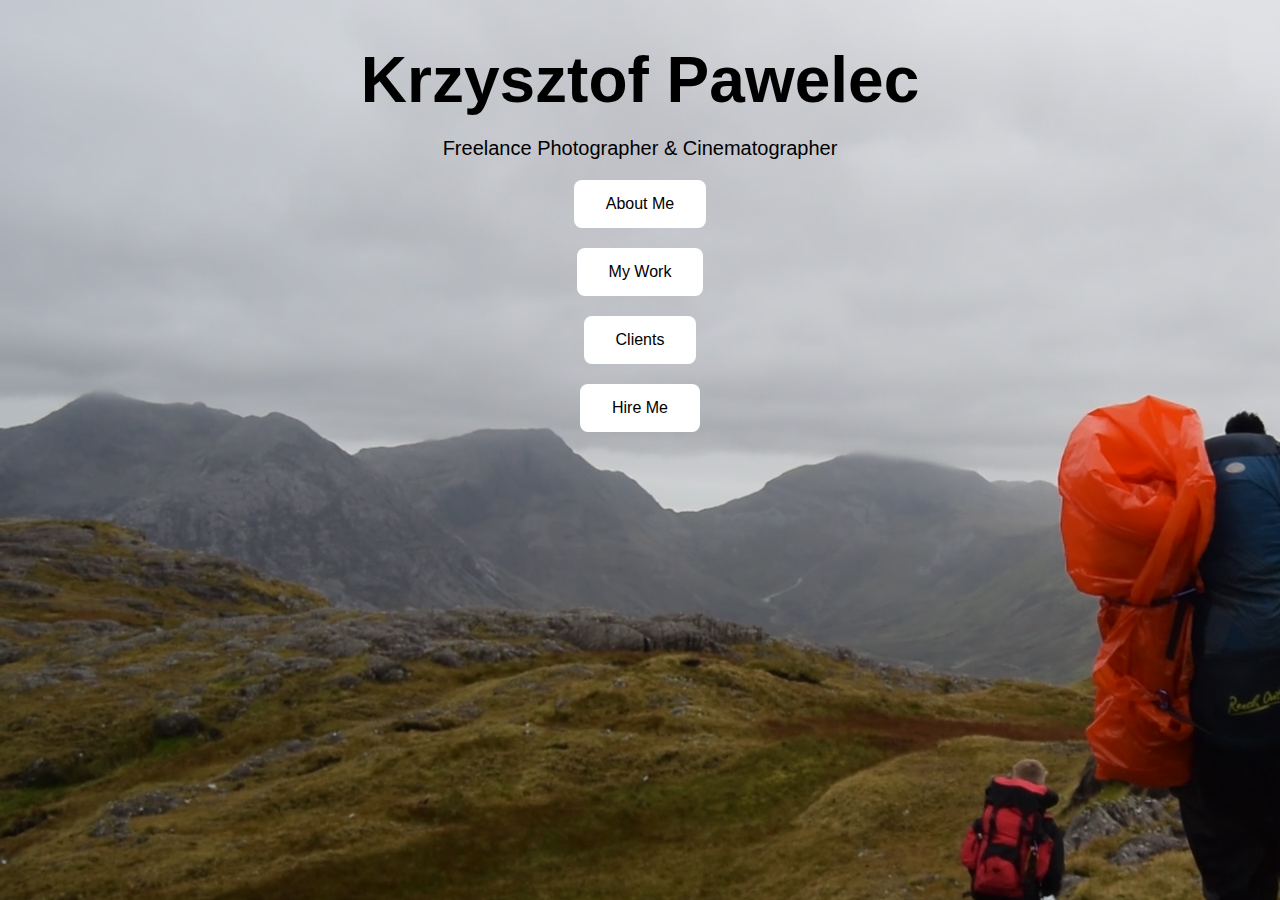
==== index.html @ a91d41b1 "Rename home.html to index.html" ====
<!DOCTYPE html>

<html>
<body background="MPC.png">
<head>	
	<link rel="stylesheet" href="page.css">
	<title>Home</title>
</head>
<body>

<h1>Krzysztof Pawelec</h1>
<p>Freelance Photographer & Cinematographer</p>
<div style="text-align:center;"><a href="aboutme.html" align="center" class="button">About Me</a></div>
<div style="text-align:center;"><a href="portfolio.html" align="center" class="button">My Work</a></div>
<div style="text-align:center;"><a href="portfoilo.html" align="center" class="button">Clients</a></div>
<div style="text-align:center;"><a href="portfoilo.html" align="center" class="button">Hire Me</a></div>


</body>
</html>
---- page.css ----
body {
    background-repeat: no-repeat;
}

h1 {
    text-align: center;
	font-size: 4em;
	font-family: Avant Garde,Avantgarde,Century Gothic,CenturyGothic,AppleGothic,sans-serif; 
	margin-bottom: 0px;
}

p {
    font-family: Avant Garde,Avantgarde,Century Gothic,CenturyGothic,AppleGothic,sans-serif; 
    font-size: 20px;
	text-align: center;
	margin-bottom: 20px;
}

.button {
    background-color: #ffffff; 
    border: none;
	border-radius: 8px;
    color: black;
    padding: 15px 32px;
	margin-bottom: 20px;
    text-align: center;
    text-decoration: none;
	font-family: Avant Garde,Avantgarde,Century Gothic,CenturyGothic,AppleGothic,sans-serif; 
    display: inline-block;
    font-size: 16px;
	-webkit-transition-duration: 0.4s; /* Safari */
    transition-duration: 0.4s;
    cursor: pointer;
}

.button:hover {
    background-color: #010000;
    color: white;
}
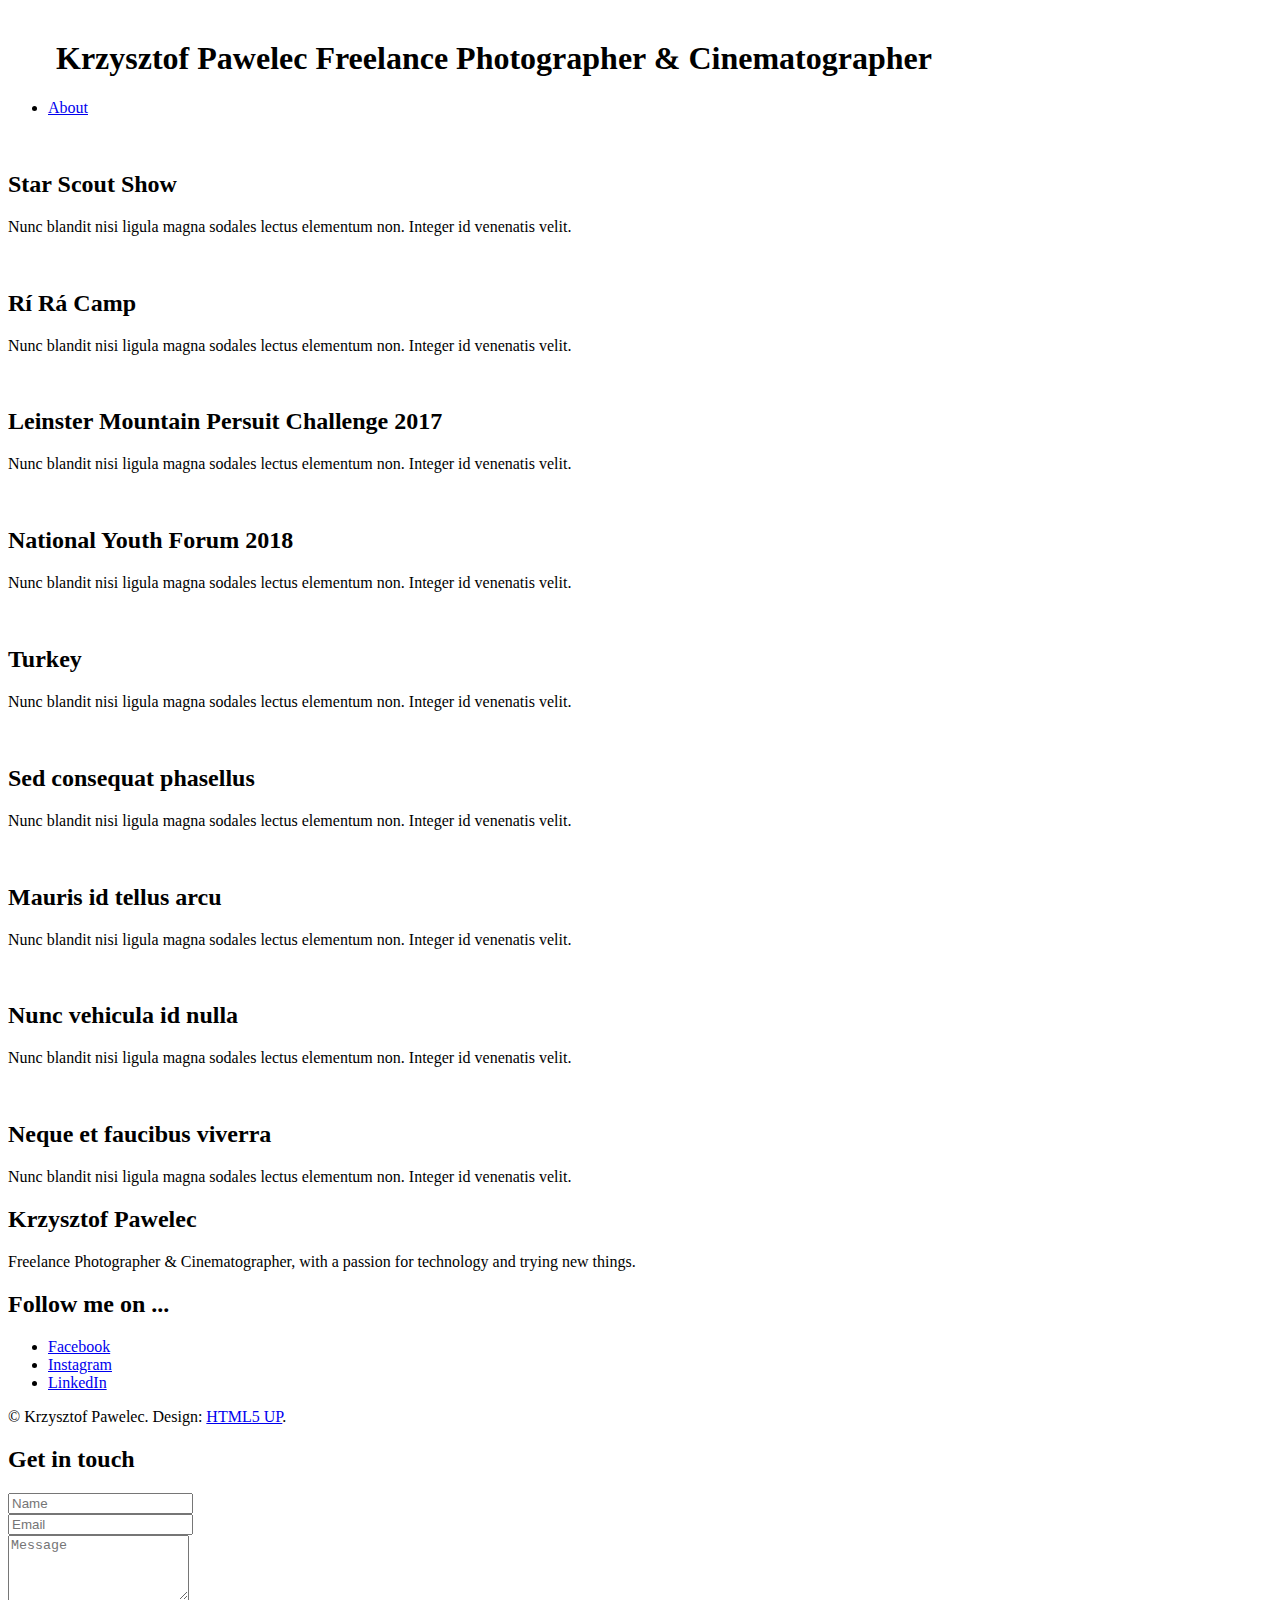
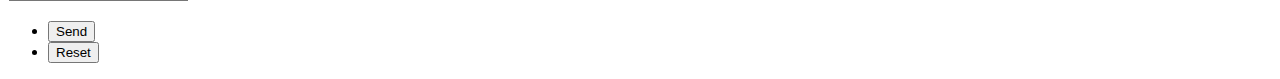
==== commit b53df135: "Update index.html" ====
--- a/index.html
+++ b/index.html
@@ -1,20 +1,135 @@
-<!DOCTYPE html>
+<!DOCTYPE HTML>
+<!--
+	Multiverse by HTML5 UP
+	html5up.net | @ajlkn
+	Free for personal and commercial use under the CCA 3.0 license (html5up.net/license)
+-->
+<html>
+	<head>
+		<title>Krzysztof Pawelec - KPMedia</title>
+		<meta charset="utf-8" />
+		<meta name="viewport" content="width=device-width, initial-scale=1, user-scalable=no" />
+		<link rel="stylesheet" href="assets/css/main.css" />
+		<noscript><link rel="stylesheet" href="assets/css/noscript.css" /></noscript>
+	</head>
+	<body class="is-preload">
 
-<html>
-<body background="MPC.png">
-<head>	
-	<link rel="stylesheet" href="page.css">
-	<title>Home</title>
-</head>
-<body>
+		<!-- Wrapper -->
+			<div id="wrapper">
 
-<h1>Krzysztof Pawelec</h1>
-<p>Freelance Photographer & Cinematographer</p>
-<div style="text-align:center;"><a href="aboutme.html" align="center" class="button">About Me</a></div>
-<div style="text-align:center;"><a href="portfolio.html" align="center" class="button">My Work</a></div>
-<div style="text-align:center;"><a href="portfoilo.html" align="center" class="button">Clients</a></div>
-<div style="text-align:center;"><a href="portfoilo.html" align="center" class="button">Hire Me</a></div>
+				<!-- Header -->
+					<header id="header">
+						<h1><img src="images/logo/kpwhite.png" style="width:48px;height:48px; /><a href="index.html"><strong>Krzysztof Pawelec</strong> Freelance Photographer & Cinematographer</a></h1>
+						<nav>
+							<ul>
+								<li><a href="#footer" class="icon fa-info-circle">About</a></li>
+							</ul>
+						</nav>
+					</header>
 
+				<!-- Main -->
+					<div id="main">
+						<article class="thumb">
+							<a href="images/fulls/01.jpg" class="image"><img src="images/thumbs/01.jpg" alt="" /></a>
+							<h2>Star Scout Show</h2>
+							<p>Nunc blandit nisi ligula magna sodales lectus elementum non. Integer id venenatis velit.</p>
+						</article>
+						<article class="thumb">
+							<a href="images/fulls/02.jpg" class="image"><img src="images/thumbs/02.jpg" alt="" /></a>
+							<h2>Rí Rá Camp</h2>
+							<p>Nunc blandit nisi ligula magna sodales lectus elementum non. Integer id venenatis velit.</p>
+						</article>
+						<article class="thumb">
+							<a href="images/fulls/03.png" class="image"><img src="images/thumbs/03.png" alt="" /></a>
+							<h2>Leinster Mountain Persuit Challenge 2017</h2>
+							<p>Nunc blandit nisi ligula magna sodales lectus elementum non. Integer id venenatis velit.</p>
+						</article>
+						<article class="thumb">
+							<a href="images/fulls/nyf1.mp4" class="image"><img src="images/thumbs/nyf.png" alt="" /></a>
+							<h2>National Youth Forum 2018</h2>
+							<p>Nunc blandit nisi ligula magna sodales lectus elementum non. Integer id venenatis velit.</p>
+						</article>
+						<article class="thumb">
+							<a href="images/fulls/05.jpg" class="image"><img src="images/thumbs/05.jpg" alt="" /></a>
+							<h2>Turkey</h2>
+							<p>Nunc blandit nisi ligula magna sodales lectus elementum non. Integer id venenatis velit.</p>
+						</article>
+						<article class="thumb">
+							<a href="images/fulls/06.jpg" class="image"><img src="images/thumbs/06.jpg" alt="" /></a>
+							<h2>Sed consequat phasellus</h2>
+							<p>Nunc blandit nisi ligula magna sodales lectus elementum non. Integer id venenatis velit.</p>
+						</article>
+						<article class="thumb">
+							<a href="images/fulls/07.jpg" class="image"><img src="images/thumbs/07.jpg" alt="" /></a>
+							<h2>Mauris id tellus arcu</h2>
+							<p>Nunc blandit nisi ligula magna sodales lectus elementum non. Integer id venenatis velit.</p>
+						</article>
+						<article class="thumb">
+							<a href="images/fulls/08.jpg" class="image"><img src="images/thumbs/08.jpg" alt="" /></a>
+							<h2>Nunc vehicula id nulla</h2>
+							<p>Nunc blandit nisi ligula magna sodales lectus elementum non. Integer id venenatis velit.</p>
+						</article>
+						<article class="thumb">
+							<a href="images/fulls/09.jpg" class="image"><img src="images/thumbs/09.jpg" alt="" /></a>
+							<h2>Neque et faucibus viverra</h2>
+							<p>Nunc blandit nisi ligula magna sodales lectus elementum non. Integer id venenatis velit.</p>
+						</article>
+					</div>
 
-</body>
+				<!-- Footer -->
+					<footer id="footer" class="panel">
+						<div class="inner split">
+							<div>
+								<section>
+									<h2>Krzysztof Pawelec</h2>
+									<p>Freelance Photographer & Cinematographer, with a passion for technology and trying new things.</p>
+								</section>
+								<section>
+									<h2>Follow me on ...</h2>
+									<ul class="icons">
+										<li><a href="https://www.facebook.com/mediakp/" class="icon fa-facebook"><span class="label">Facebook</span></a></li>
+										<li><a href="https://www.instagram.com/chris_pawelec/" class="icon fa-instagram"><span class="label">Instagram</span></a></li>
+										<li><a href="https://www.linkedin.com/in/krzysztof-p/" class="icon fa-linkedin"><span class="label">LinkedIn</span></a></li>
+									</ul>
+								</section>
+								<p class="copyright">
+									&copy; Krzysztof Pawelec. Design: <a href="http://html5up.net">HTML5 UP</a>.
+								</p>
+							</div>
+							<div>
+								<section>
+									<h2>Get in touch</h2>
+									<form method="post" action="#">
+										<div class="fields">
+											<div class="field half">
+												<input type="text" name="name" id="name" placeholder="Name" />
+											</div>
+											<div class="field half">
+												<input type="text" name="email" id="email" placeholder="Email" />
+											</div>
+											<div class="field">
+												<textarea name="message" id="message" rows="4" placeholder="Message"></textarea>
+											</div>
+										</div>
+										<ul class="actions">
+											<li><input type="submit" value="Send" class="primary" /></li>
+											<li><input type="reset" value="Reset" /></li>
+										</ul>
+									</form>
+								</section>
+							</div>
+						</div>
+					</footer>
+
+			</div>
+
+		<!-- Scripts -->
+			<script src="assets/js/jquery.min.js"></script>
+			<script src="assets/js/jquery.poptrox.min.js"></script>
+			<script src="assets/js/browser.min.js"></script>
+			<script src="assets/js/breakpoints.min.js"></script>
+			<script src="assets/js/util.js"></script>
+			<script src="assets/js/main.js"></script>
+
+	</body>
 </html>
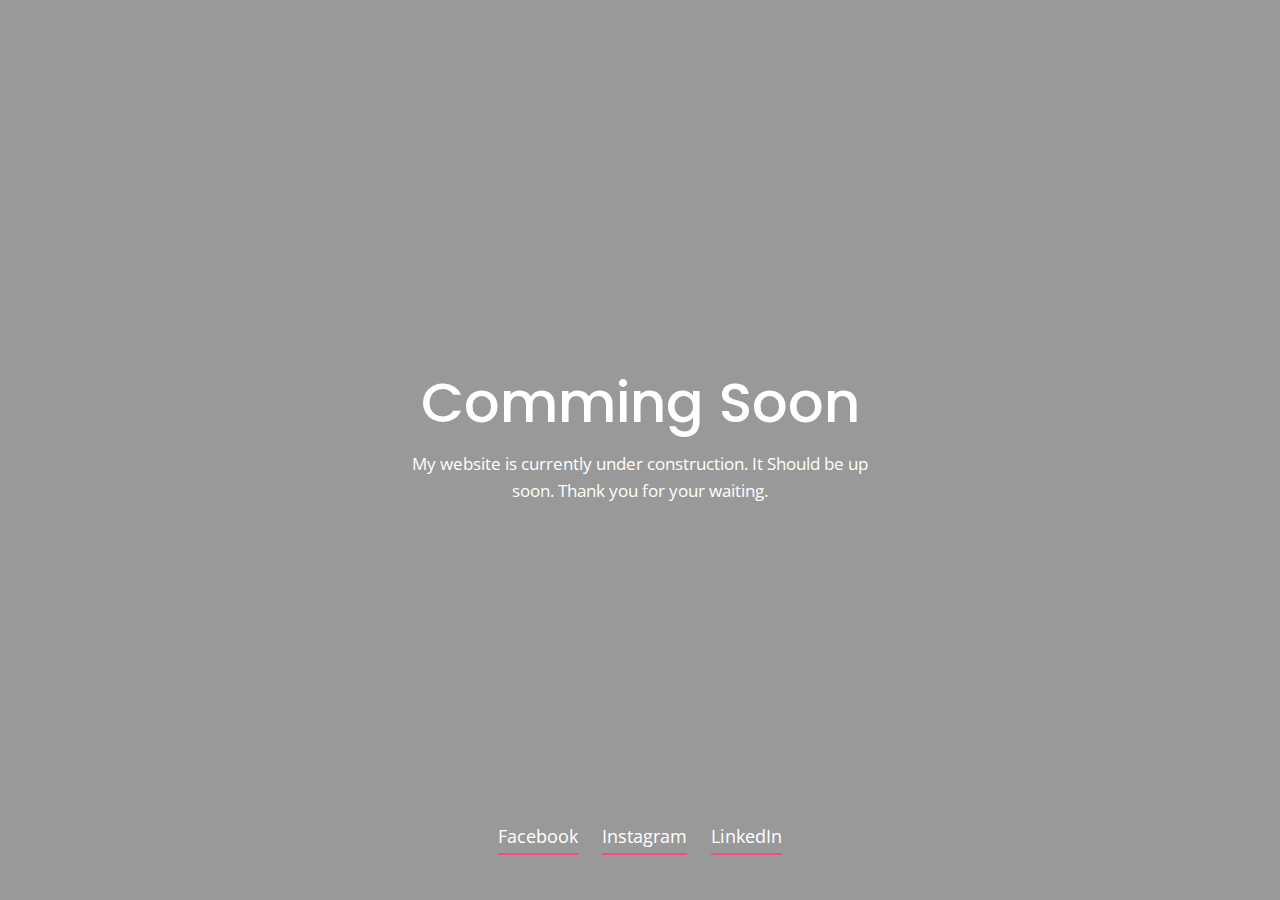
==== commit 33fd3774: "Add files via upload" ====
--- a/index.html
+++ b/index.html
@@ -1,135 +1,47 @@
 <!DOCTYPE HTML>
-<!--
-	Multiverse by HTML5 UP
-	html5up.net | @ajlkn
-	Free for personal and commercial use under the CCA 3.0 license (html5up.net/license)
--->
-<html>
-	<head>
-		<title>Krzysztof Pawelec - KPMedia</title>
-		<meta charset="utf-8" />
-		<meta name="viewport" content="width=device-width, initial-scale=1, user-scalable=no" />
-		<link rel="stylesheet" href="assets/css/main.css" />
-		<noscript><link rel="stylesheet" href="assets/css/noscript.css" /></noscript>
-	</head>
-	<body class="is-preload">
-
-		<!-- Wrapper -->
-			<div id="wrapper">
-
-				<!-- Header -->
-					<header id="header">
-						<h1><img src="images/logo/kpwhite.png" style="width:48px;height:48px; /><a href="index.html"><strong>Krzysztof Pawelec</strong> Freelance Photographer & Cinematographer</a></h1>
-						<nav>
-							<ul>
-								<li><a href="#footer" class="icon fa-info-circle">About</a></li>
-							</ul>
-						</nav>
-					</header>
-
-				<!-- Main -->
-					<div id="main">
-						<article class="thumb">
-							<a href="images/fulls/01.jpg" class="image"><img src="images/thumbs/01.jpg" alt="" /></a>
-							<h2>Star Scout Show</h2>
-							<p>Nunc blandit nisi ligula magna sodales lectus elementum non. Integer id venenatis velit.</p>
-						</article>
-						<article class="thumb">
-							<a href="images/fulls/02.jpg" class="image"><img src="images/thumbs/02.jpg" alt="" /></a>
-							<h2>Rí Rá Camp</h2>
-							<p>Nunc blandit nisi ligula magna sodales lectus elementum non. Integer id venenatis velit.</p>
-						</article>
-						<article class="thumb">
-							<a href="images/fulls/03.png" class="image"><img src="images/thumbs/03.png" alt="" /></a>
-							<h2>Leinster Mountain Persuit Challenge 2017</h2>
-							<p>Nunc blandit nisi ligula magna sodales lectus elementum non. Integer id venenatis velit.</p>
-						</article>
-						<article class="thumb">
-							<a href="images/fulls/nyf1.mp4" class="image"><img src="images/thumbs/nyf.png" alt="" /></a>
-							<h2>National Youth Forum 2018</h2>
-							<p>Nunc blandit nisi ligula magna sodales lectus elementum non. Integer id venenatis velit.</p>
-						</article>
-						<article class="thumb">
-							<a href="images/fulls/05.jpg" class="image"><img src="images/thumbs/05.jpg" alt="" /></a>
-							<h2>Turkey</h2>
-							<p>Nunc blandit nisi ligula magna sodales lectus elementum non. Integer id venenatis velit.</p>
-						</article>
-						<article class="thumb">
-							<a href="images/fulls/06.jpg" class="image"><img src="images/thumbs/06.jpg" alt="" /></a>
-							<h2>Sed consequat phasellus</h2>
-							<p>Nunc blandit nisi ligula magna sodales lectus elementum non. Integer id venenatis velit.</p>
-						</article>
-						<article class="thumb">
-							<a href="images/fulls/07.jpg" class="image"><img src="images/thumbs/07.jpg" alt="" /></a>
-							<h2>Mauris id tellus arcu</h2>
-							<p>Nunc blandit nisi ligula magna sodales lectus elementum non. Integer id venenatis velit.</p>
-						</article>
-						<article class="thumb">
-							<a href="images/fulls/08.jpg" class="image"><img src="images/thumbs/08.jpg" alt="" /></a>
-							<h2>Nunc vehicula id nulla</h2>
-							<p>Nunc blandit nisi ligula magna sodales lectus elementum non. Integer id venenatis velit.</p>
-						</article>
-						<article class="thumb">
-							<a href="images/fulls/09.jpg" class="image"><img src="images/thumbs/09.jpg" alt="" /></a>
-							<h2>Neque et faucibus viverra</h2>
-							<p>Nunc blandit nisi ligula magna sodales lectus elementum non. Integer id venenatis velit.</p>
-						</article>
-					</div>
-
-				<!-- Footer -->
-					<footer id="footer" class="panel">
-						<div class="inner split">
-							<div>
-								<section>
-									<h2>Krzysztof Pawelec</h2>
-									<p>Freelance Photographer & Cinematographer, with a passion for technology and trying new things.</p>
-								</section>
-								<section>
-									<h2>Follow me on ...</h2>
-									<ul class="icons">
-										<li><a href="https://www.facebook.com/mediakp/" class="icon fa-facebook"><span class="label">Facebook</span></a></li>
-										<li><a href="https://www.instagram.com/chris_pawelec/" class="icon fa-instagram"><span class="label">Instagram</span></a></li>
-										<li><a href="https://www.linkedin.com/in/krzysztof-p/" class="icon fa-linkedin"><span class="label">LinkedIn</span></a></li>
-									</ul>
-								</section>
-								<p class="copyright">
-									&copy; Krzysztof Pawelec. Design: <a href="http://html5up.net">HTML5 UP</a>.
-								</p>
-							</div>
-							<div>
-								<section>
-									<h2>Get in touch</h2>
-									<form method="post" action="#">
-										<div class="fields">
-											<div class="field half">
-												<input type="text" name="name" id="name" placeholder="Name" />
-											</div>
-											<div class="field half">
-												<input type="text" name="email" id="email" placeholder="Email" />
-											</div>
-											<div class="field">
-												<textarea name="message" id="message" rows="4" placeholder="Message"></textarea>
-											</div>
-										</div>
-										<ul class="actions">
-											<li><input type="submit" value="Send" class="primary" /></li>
-											<li><input type="reset" value="Reset" /></li>
-										</ul>
-									</form>
-								</section>
-							</div>
-						</div>
-					</footer>
-
-			</div>
-
-		<!-- Scripts -->
-			<script src="assets/js/jquery.min.js"></script>
-			<script src="assets/js/jquery.poptrox.min.js"></script>
-			<script src="assets/js/browser.min.js"></script>
-			<script src="assets/js/breakpoints.min.js"></script>
-			<script src="assets/js/util.js"></script>
-			<script src="assets/js/main.js"></script>
-
-	</body>
-</html>
+<html lang="en">
+<head>
+	<title>Krzysztof Pawelec</title>
+	<meta http-equiv="X-UA-Compatible" content="IE=edge">
+    <meta name="viewport" content="width=device-width, initial-scale=1">
+	<meta charset="UTF-8">
+	
+	
+	<!-- Font -->
+	
+	<link href="https://fonts.googleapis.com/css?family=Open+Sans:400,700%7CPoppins:400,500" rel="stylesheet">
+	
+	
+	<link href="common-css/ionicons.css" rel="stylesheet">
+	
+	
+	<link rel="stylesheet" href="common-css/jquery.classycountdown.css" />
+		
+	<link href="03-comming-soon/css/styles.css" rel="stylesheet">
+	
+	<link href="03-comming-soon/css/responsive.css" rel="stylesheet">
+	
+</head>
+<body>
+	
+	<div class="main-area center-text" style="background-image:url(images/fulls/01.jpg);">
+		
+		<div class="display-table">
+			<div class="display-table-cell">
+				
+				<h1 class="title font-white"><b>Comming Soon</b></h1>
+				<p class="desc font-white">My website is currently under construction.
+					It Should be up soon. Thank you for your waiting.</p>
+				
+				<ul class="social-btn font-white">
+					<li><a href="https://www.facebook.com/mediakp/" class="icon fa-facebook"><span class="label">Facebook</span></a></li>
+					<li><a href="https://www.instagram.com/chris_pawelec/" class="icon fa-instagram"><span class="label">Instagram</span></a></li>
+					<li><a href="https://www.linkedin.com/in/krzysztof-p/" class="icon fa-linkedin"><span class="label">LinkedIn</span></a></li>
+				</ul><!-- social-btn -->
+				
+			</div><!-- display-table -->
+		</div><!-- display-table-cell -->
+	</div><!-- main-area -->
+	
+</body>
+</html>--- a/03-comming-soon/css/styles.css
+++ b/03-comming-soon/css/styles.css
@@ -0,0 +1,134 @@
+
+/*
+====================================================
+
+* 	[Master Stylesheet]
+	
+	Theme Name :  
+	Version    :  
+	Author     :  
+	Author URI :  
+
+====================================================
+
+	TOC
+	
+	1. PRIMARY STYLES
+	2. COMMONS FOR PAGE DESIGN
+		JQUERY LIGHT BOX
+	3. MAIN SECTION
+
+====================================================
+
+/* ---------------------------------
+1. PRIMARY STYLES
+--------------------------------- */
+
+html{ font-size: 100%; height: 100%; width: 100%; overflow-x: hidden; margin: 0px;  padding: 0px; touch-action: manipulation; }
+
+
+body{ font-size: 16px; font-family: 'Open Sans', sans-serif; width: 100%; height: 100%; margin: 0; font-weight: 400;
+	-webkit-font-smoothing: antialiased; -moz-osx-font-smoothing: grayscale; word-wrap: break-word; overflow-x: hidden; 
+	color: #333; }
+
+h1, h2, h3, h4, h5, h6, p, a, ul, span, li, img, inpot, button{ margin: 0; padding: 0; }
+
+h1,h2,h3,h4,h5,h6{ line-height: 1.5; font-weight: inherit; }
+
+h1,h2,h3{ font-family: 'Poppins', sans-serif; }
+
+p{ line-height: 1.6; font-size: 1.05em; font-weight: 400; color: #555; }
+
+h1{ font-size: 3.5em; line-height: 1; }
+h2{ font-size: 3em; line-height: 1.1; }
+h3{ font-size: 2.5em; }
+h4{ font-size: 1.5em; }
+h5{ font-size: 1.2em; }
+h6{ font-size: .9em; letter-spacing: 1px; }
+
+a, button{ display: inline-block; text-decoration: none; color: inherit; transition: all .3s; line-height: 1; }
+
+a:focus, a:active, a:hover,
+button:focus, button:active, button:hover,
+a b.light-color:hover{ text-decoration: none; color: #E45F74; }
+
+b{ font-weight: 500; }
+
+img{ width: 100%; }
+
+li{ list-style: none; display: inline-block; }
+
+span{ display: inline-block; }
+
+button{ outline: 0; border: 0; background: none; cursor: pointer; }
+
+b.light-color{ color: #444; }
+
+.icon{ font-size: 1.1em; display: inline-block; line-height: inherit; }
+
+[class^="icon-"]:before, [class*=" icon-"]:before{ line-height: inherit; }
+
+*, *::before, *::after {
+    -webkit-box-sizing: inherit;
+    box-sizing: inherit;
+}
+
+*, *::before, *::after {
+    -webkit-box-sizing: inherit;
+	box-sizing: inherit;} 
+
+	
+/* ---------------------------------
+2. COMMONS FOR PAGE DESIGN
+--------------------------------- */
+
+.center-text{ text-align: center; } 
+
+.display-table{ display: table; height: 100%; width: 100%; }
+
+.display-table-cell{ display: table-cell; vertical-align: middle; }
+
+
+
+::-webkit-input-placeholder { font-size: .9em; letter-spacing: 1px; }
+
+::-moz-placeholder { font-size: .9em; letter-spacing: 1px; }
+
+:-ms-input-placeholder { font-size: .9em; letter-spacing: 1px; }
+
+:-moz-placeholder { font-size: .9em; letter-spacing: 1px; }
+
+
+.full-height{ height: 100%; }
+
+.position-static{ position: static; }
+
+.font-white{ color: #fff; }
+
+
+/* ---------------------------------
+3. MAIN SECTION
+--------------------------------- */
+
+.main-area{ position: relative; height: 100vh; z-index: 1; padding: 0 20px; background-size: cover; color: #fff; }
+
+.main-area:after{ content:''; position: absolute; top: 0; bottom: 0;left: 0; right: 0; z-index: -1;  
+	opacity: .4; background: #000; }
+
+.main-area .desc{ margin: 20px auto; max-width: 500px; }
+	
+.main-area .notify-btn{ padding: 13px 35px; border-radius: 50px; border: 2px solid #F84982;
+	color: #fff; background: #F84982; }
+
+.main-area .notify-btn:hover{ background: none; }
+
+.main-area .social-btn{ position: absolute; bottom: 40px; width: 100%; left: 50%; transform: translateX(-50%); }
+
+.main-area .social-btn > li > a{ margin: 0 10px; padding-bottom: 7px; position: relative; overflow: hidden; }
+
+.main-area .social-btn > li > a:after{ content:''; position: absolute; bottom: 0; left: 0; right: 0; 
+	transition: all .2s; height: 2px; background: #F84982; }
+
+	
+.main-area .social-btn > li > a:hover:after{ transform: translateX(100%); }
+
--- a/03-comming-soon/css/responsive.css
+++ b/03-comming-soon/css/responsive.css
@@ -0,0 +1,60 @@
+
+
+/* Screens Resolution : 992px
+-------------------------------------------------------------------------- */
+@media only screen and (max-width: 1200px) {
+
+}
+
+/* Screens Resolution : 992px
+-------------------------------------------------------------------------- */
+@media only screen and (max-width: 992px) {
+	
+	
+
+}
+
+
+/* Screens Resolution : 767px
+-------------------------------------------------------------------------- */
+@media only screen and (max-width: 767px) {
+	
+	/* ---------------------------------
+	1. PRIMARY STYLES
+	--------------------------------- */
+
+	p{ line-height: 1.4; }
+
+	h1{ font-size: 2.8em; line-height: 1; }
+	h2{ font-size: 2.2em; line-height: 1.1; }
+	h3{ font-size: 1.8em; }
+		
+	
+	
+}
+
+/* Screens Resolution : 479px
+-------------------------------------------------------------------------- */
+@media only screen and (max-width: 479px) {
+
+	/* ---------------------------------
+	1. PRIMARY STYLES
+	--------------------------------- */
+
+	body{ font-size: 12px; }
+	
+}
+
+/* Screens Resolution : 359px
+-------------------------------------------------------------------------- */
+@media only screen and (max-width: 359px) {
+	
+	
+}
+
+/* Screens Resolution : 290px
+-------------------------------------------------------------------------- */
+@media only screen and (max-width: 290px) {
+	
+	
+}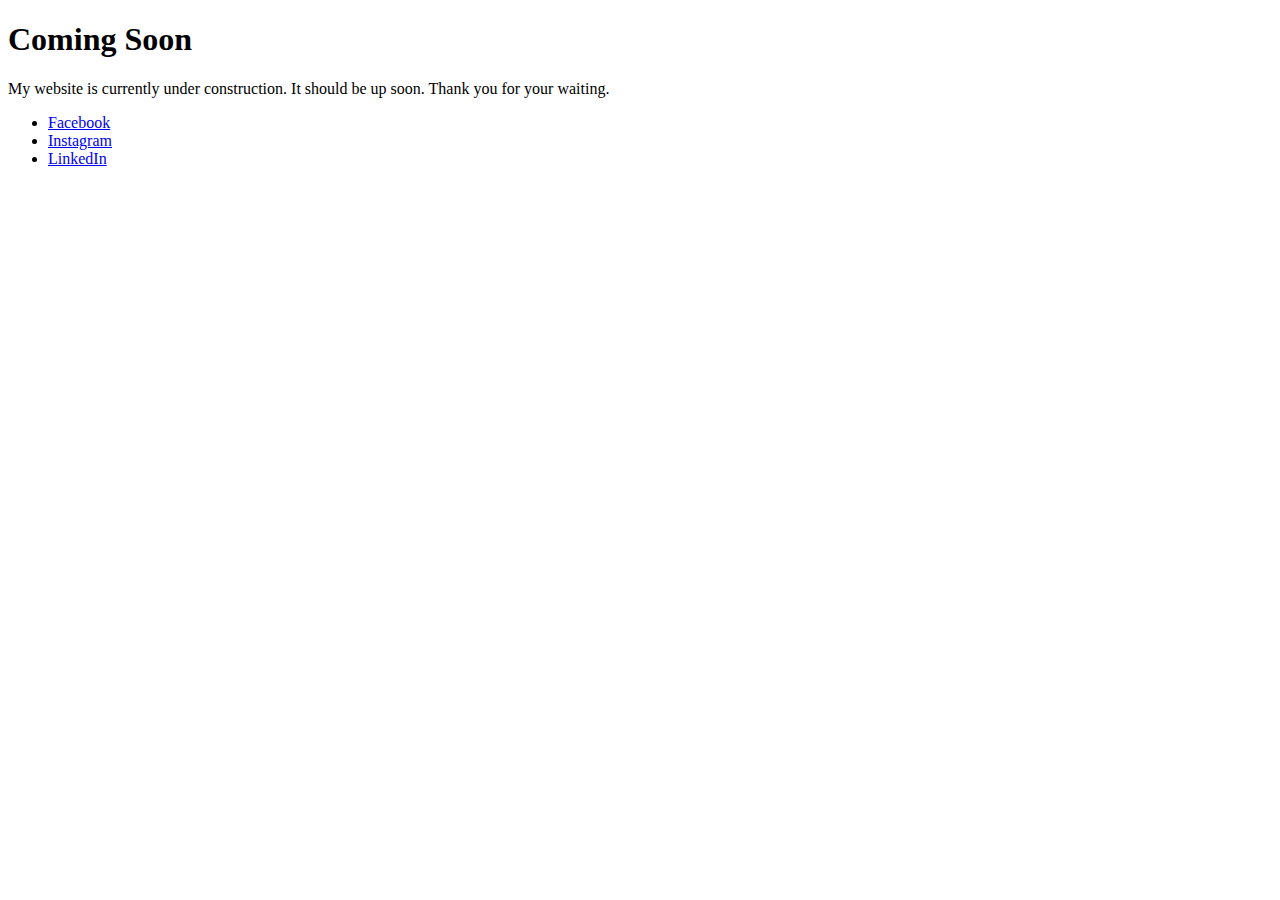
==== commit 07f6f7de: "Update index.html" ====
--- a/index.html
+++ b/index.html
@@ -12,26 +12,26 @@
 	<link href="https://fonts.googleapis.com/css?family=Open+Sans:400,700%7CPoppins:400,500" rel="stylesheet">
 	
 	
-	<link href="common-css/ionicons.css" rel="stylesheet">
+	<link href="holding/common-css/ionicons.css" rel="stylesheet">
 	
 	
-	<link rel="stylesheet" href="common-css/jquery.classycountdown.css" />
+	<link rel="stylesheet" href="holding/common-css/jquery.classycountdown.css" />
 		
-	<link href="03-comming-soon/css/styles.css" rel="stylesheet">
+	<link href="holding/03-comming-soon/css/styles.css" rel="stylesheet">
 	
-	<link href="03-comming-soon/css/responsive.css" rel="stylesheet">
+	<link href="holding/03-comming-soon/css/responsive.css" rel="stylesheet">
 	
 </head>
 <body>
 	
-	<div class="main-area center-text" style="background-image:url(images/fulls/01.jpg);">
+	<div class="main-area center-text" style="background-image:url(holding/background.jpg);">
 		
 		<div class="display-table">
 			<div class="display-table-cell">
 				
-				<h1 class="title font-white"><b>Comming Soon</b></h1>
+				<h1 class="title font-white"><b>Coming Soon</b></h1>
 				<p class="desc font-white">My website is currently under construction.
-					It Should be up soon. Thank you for your waiting.</p>
+					It should be up soon. Thank you for your waiting.</p>
 				
 				<ul class="social-btn font-white">
 					<li><a href="https://www.facebook.com/mediakp/" class="icon fa-facebook"><span class="label">Facebook</span></a></li>
@@ -44,4 +44,4 @@
 	</div><!-- main-area -->
 	
 </body>
-</html>+</html>
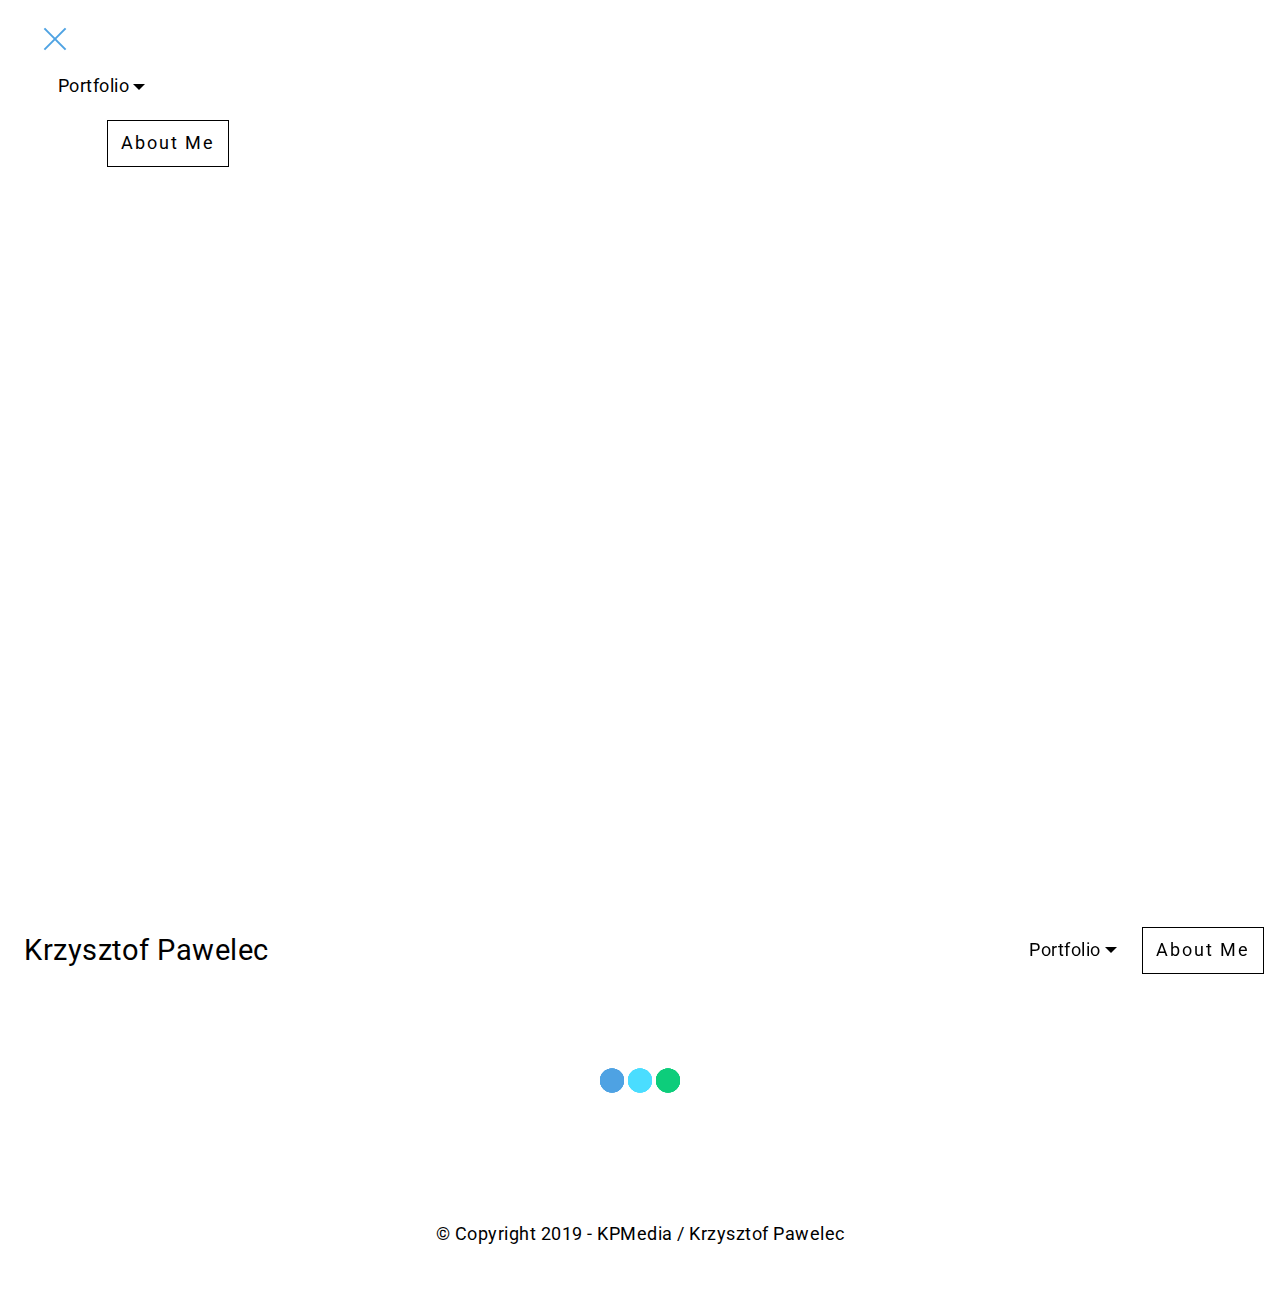
==== commit ed82b3e6: "create github pages" ====
--- a/index.html
+++ b/index.html
@@ -1,47 +1,192 @@
-<!DOCTYPE HTML>
-<html lang="en">
-<head>
-	<title>Krzysztof Pawelec</title>
-	<meta http-equiv="X-UA-Compatible" content="IE=edge">
-    <meta name="viewport" content="width=device-width, initial-scale=1">
-	<meta charset="UTF-8">
-	
-	
-	<!-- Font -->
-	
-	<link href="https://fonts.googleapis.com/css?family=Open+Sans:400,700%7CPoppins:400,500" rel="stylesheet">
-	
-	
-	<link href="holding/common-css/ionicons.css" rel="stylesheet">
-	
-	
-	<link rel="stylesheet" href="holding/common-css/jquery.classycountdown.css" />
-		
-	<link href="holding/03-comming-soon/css/styles.css" rel="stylesheet">
-	
-	<link href="holding/03-comming-soon/css/responsive.css" rel="stylesheet">
-	
-</head>
-<body>
-	
-	<div class="main-area center-text" style="background-image:url(holding/background.jpg);">
-		
-		<div class="display-table">
-			<div class="display-table-cell">
-				
-				<h1 class="title font-white"><b>Coming Soon</b></h1>
-				<p class="desc font-white">My website is currently under construction.
-					It should be up soon. Thank you for your waiting.</p>
-				
-				<ul class="social-btn font-white">
-					<li><a href="https://www.facebook.com/mediakp/" class="icon fa-facebook"><span class="label">Facebook</span></a></li>
-					<li><a href="https://www.instagram.com/chris_pawelec/" class="icon fa-instagram"><span class="label">Instagram</span></a></li>
-					<li><a href="https://www.linkedin.com/in/krzysztof-p/" class="icon fa-linkedin"><span class="label">LinkedIn</span></a></li>
-				</ul><!-- social-btn -->
-				
-			</div><!-- display-table -->
-		</div><!-- display-table-cell -->
-	</div><!-- main-area -->
-	
-</body>
-</html>
+<!DOCTYPE html>
+<html amp >
+<head>
+  <!-- Site made with Mobirise Website Builder v4.10.10, https://mobirise.com -->
+  <meta charset="UTF-8">
+  <meta http-equiv="X-UA-Compatible" content="IE=edge">
+  <meta name="generator" content="Mobirise v4.10.10, mobirise.com">
+  <meta name="viewport" content="width=device-width, initial-scale=1, minimum-scale=1">
+  <link rel="shortcut icon" href="assets/images/logo1.png" type="image/x-icon">
+  <meta name="description" content="">
+  
+  <title>Krzysztof Pawelec</title>
+  
+<link rel="canonical" href="https://cris-py.github.io/">
+ <style amp-boilerplate>body{-webkit-animation:-amp-start 8s steps(1,end) 0s 1 normal both;-moz-animation:-amp-start 8s steps(1,end) 0s 1 normal both;-ms-animation:-amp-start 8s steps(1,end) 0s 1 normal both;animation:-amp-start 8s steps(1,end) 0s 1 normal both}@-webkit-keyframes -amp-start{from{visibility:hidden}to{visibility:visible}}@-moz-keyframes -amp-start{from{visibility:hidden}to{visibility:visible}}@-ms-keyframes -amp-start{from{visibility:hidden}to{visibility:visible}}@-o-keyframes -amp-start{from{visibility:hidden}to{visibility:visible}}@keyframes -amp-start{from{visibility:hidden}to{visibility:visible}}</style>
+<noscript><style amp-boilerplate>body{-webkit-animation:none;-moz-animation:none;-ms-animation:none;animation:none}</style></noscript>
+<link href="https://fonts.googleapis.com/css?family=Roboto:100,100i,300,300i,400,400i,500,500i,700,700i,900,900i&subset=cyrillic&display=swap" rel="stylesheet">
+ 
+ <style amp-custom> 
+div,span,h1,h2,h3,h4,h5,h6,p,blockquote,a,ol,ul,li,figcaption{font: inherit;}*{-webkit-box-sizing: border-box;box-sizing: border-box;}body{position: relative;font-style: normal;line-height: 1.5;}section{background-color: #eeeeee;background-position: 50% 50%;background-repeat: no-repeat;background-size: cover;}section,.container,.container-fluid{position: relative;word-wrap: break-word;}a.mbr-iconfont:hover{text-decoration: none;}h1,h2,h3{margin: auto;}h1,h3,p{padding: 10px 0;margin-bottom: 15px;}p,li,blockquote{color: #15181b;letter-spacing: 0.5px;line-height: 1.7;}ul,ol,pre,blockquote{margin-bottom: 0;margin-top: 0;}pre{background: #f4f4f4;padding: 10px 24px;white-space: pre-wrap;}p{margin-top: 0;}a{font-style: normal;font-weight: 400;cursor: pointer;}a,a:hover{text-decoration: none;}figure{margin-bottom: 0;}h1,h2,h3,h4,h5,h6,.h1,.h2,.h3,.h4,.h5,.h6,.display-1,.display-2,.display-3,.display-4{line-height: 1;word-break: break-word;word-wrap: break-word;}b,strong{font-weight: bold;}blockquote{padding: 10px 0 10px 20px;position: relative;border-left: 3px solid;}input:-webkit-autofill,input:-webkit-autofill:hover,input:-webkit-autofill:focus,input:-webkit-autofill:active{-webkit-transition-delay: 9999s;transition-delay: 9999s;-webkit-transition-property: background-color,color;-o-transition-property: background-color,color;transition-property: background-color,color;}html,body{height: auto;min-height: 100vh;}.mbr-section-title{font-style: normal;line-height: 1.2;}.mbr-section-subtitle{line-height: 1.3;}.mbr-text{font-style: normal;line-height: 1.6;}.btn{font-weight: 400;border-width: 2px;border-style: solid;font-style: normal;letter-spacing: 2px;margin: .4rem .5rem;white-space: normal;-webkit-transition: all .3s ease-in-out,-webkit-box-shadow 2s ease-in-out;transition: all .3s ease-in-out,-webkit-box-shadow 2s ease-in-out;-o-transition: all .3s ease-in-out,box-shadow 2s ease-in-out;transition: all .3s ease-in-out,box-shadow 2s ease-in-out;transition: all .3s ease-in-out,box-shadow 2s ease-in-out,-webkit-box-shadow 2s ease-in-out;display: -webkit-inline-box;display: -ms-inline-flexbox;display: inline-flex;-webkit-box-align: center;-ms-flex-align: center;align-items: center;-webkit-box-pack: center;-ms-flex-pack: center;justify-content: center;word-break: break-word;-webkit-align-items: center;-webkit-justify-content: center;display: -webkit-inline-flex;}.btn-form{border-radius: 0;}.btn-form:hover{cursor: pointer;}form .btn{margin: 0;}input,textarea,select{padding: 15px 0.5rem;}.mbr-figure img,.mbr-figure iframe{display: block;width: 100%;}.card{background-color: transparent;border: none;}.card-wrapper{-webkit-box-flex: 1;-webkit-flex: 1;}.card-img{text-align: center;-ms-flex-negative: 0;flex-shrink: 0;-webkit-flex-shrink: 0;}.media{max-width: 100%;margin: 0 auto;}.mbr-figure{-ms-flex-item-align: center;-ms-grid-row-align: center;-webkit-align-self: center;align-self: center;}.media-container > div{max-width: 100%;}.mbr-figure img,.card-img img{width: 100%;}@media (max-width: 991px){.media-size-item{width: auto;}.media{width: auto;}.mbr-figure{width: 100%;}}section.slider .amp-carousel-button{cursor: pointer;}amp-image-lightbox a.control{position: absolute;width: 32px;height: 32px;right: 16px;top: 16px;z-index: 1000;}amp-image-lightbox a.control .close{position: relative;}amp-image-lightbox a.control .close:before,amp-image-lightbox a.control .close:after{position: absolute;left: 15px;content: ' ';height: 33px;width: 2px;background-color: #fff;}amp-image-lightbox a.control .close:before{-webkit-transform: rotate(45deg);-ms-transform: rotate(45deg);transform: rotate(45deg);}amp-image-lightbox a.control .close:after{-webkit-transform: rotate(-45deg);-ms-transform: rotate(-45deg);transform: rotate(-45deg);}.hidden{visibility: hidden;}.super-hide{display: none;}.inactive{-webkit-user-select: none;-moz-user-select: none;-ms-user-select: none;user-select: none;pointer-events: none;-webkit-user-drag: none;user-drag: none;}textarea[type="hidden"]{display: none;}#scrollToTop{display: none;}.popover-content ul.show{min-height: 155px;}.mbr-white{color: #ffffff;}.mbr-black{color: #000000;}.mbr-bg-white{background-color: #ffffff;}.mbr-bg-black{background-color: #000000;}.align-left{text-align: left;}.align-center{text-align: center;}.align-right{text-align: right;}@media (max-width: 767px){.align-left,.align-center,.align-right,.mbr-section-btn,.mbr-section-title{text-align: center;}}.mbr-light{font-weight: 300;}.mbr-regular{font-weight: 400;}.mbr-semibold{font-weight: 500;}.mbr-bold{font-weight: 700;}.mbr-section-btn{margin-left: -.25rem;margin-right: -.25rem;font-size: 0;}nav .mbr-section-btn{margin-left: 0rem;margin-right: 0rem;}.btn .mbr-iconfont,.btn.btn-sm .mbr-iconfont{cursor: pointer;margin-right: 0.5rem;}.btn.btn-md .mbr-iconfont,.btn.btn-md .mbr-iconfont{margin-right: 0.8rem;}[type="submit"]{-webkit-appearance: none;}.google-map{height: 400px;position: relative;width: 100%;}.google-map iframe{height: 100%;width: 100%;}.google-map [data-state-details]{color: #6b6763;font-family: Montserrat;height: 1.5em;margin-top: -0.75em;padding-left: 1.25rem;padding-right: 1.25rem;position: absolute;text-align: center;top: 50%;width: 100%;}.google-map[data-state]{background: #e9e5dc;}.google-map[data-state="loading"] [data-state-details]{display: none;}.map-placeholder{display: none;}.mbr-fullscreen .mbr-overlay{height: 100vh;}.mbr-fullscreen{display: -webkit-box;display: -ms-flexbox;display: flex;display: -moz-flex;display: -ms-flex;display: -o-flex;-webkit-box-align: center;-ms-flex-align: center;align-items: center;-webkit-align-items: center;height: 100vh;-webkit-box-sizing: border-box;box-sizing: border-box;padding-top: 3rem;padding-bottom: 3rem;}.mbr-overlay{bottom: 0;left: 0;position: absolute;right: 0;top: 0;z-index: 0;}section.sidebar-open:before{content: '';position: fixed;top: 0;bottom: 0;right: 0;left: 0;background-color: rgba(0,0,0,0.2);z-index: 1040;}amp-img img{max-height: 100%;max-width: 100%;}img.mbr-temp{width: 100%;}.is-builder .nodisplay + img[async],.is-builder .nodisplay + img[decoding="async"],.is-builder amp-img > a + img[async],.is-builder amp-img > a + img[decoding="async"]{display: none;}html:not(.is-builder) amp-img > a{position: absolute;top: 0;bottom: 0;left: 0;right: 0;z-index: 1;}.is-builder .temp-amp-sizer{position: absolute;}.is-builder section.slider .icon-wrap,.is-builder section[class*="gallery"] .icon-wrap{pointer-events: all;}.is-builder amp-youtube .temp-amp-sizer,.is-builder amp-vimeo .temp-amp-sizer{position: static;}.is-builder section.horizontal-menu .ampstart-btn{display: none;}@media (max-width: 991px){.is-builder section.horizontal-menu .navbar-toggler{display: block;}}.is-builder section.horizontal-menu .dropdown-menu{z-index: auto;opacity: 1;pointer-events: auto;}.is-builder section.horizontal-menu .nav-dropdown .link.dropdown-toggle[aria-expanded="true"]{margin-right: 0;padding: 0.667em 1em;}.mobirise-spinner{position: absolute;top: 50%;left: 40%;margin-left: 10%;-webkit-transform: translate3d(-50%,-50%,0);z-index: 4;}.mobirise-spinner em{width: 24px;height: 24px;background: #3ac;border-radius: 100%;display: inline-block;-webkit-animation: slide 1s infinite;}.mobirise-spinner em:nth-child(1){-webkit-animation-delay: 0.1s;}.mobirise-spinner em:nth-child(2){-webkit-animation-delay: 0.2s;}.mobirise-spinner em:nth-child(3){-webkit-animation-delay: 0.3s;}@-moz-keyframes slide{0%{-webkit-transform: scale(1);}50%{opacity: 0.3;-webkit-transform: scale(2);}100%{-webkit-transform: scale(1);}}@-webkit-keyframes slide{0%{-webkit-transform: scale(1);}50%{opacity: 0.3;-webkit-transform: scale(2);}100%{-webkit-transform: scale(1);}}@-o-keyframes slide{0%{-webkit-transform: scale(1);}50%{opacity: 0.3;-webkit-transform: scale(2);}100%{-webkit-transform: scale(1);}}@keyframes slide{0%{-webkit-transform: scale(1);}50%{opacity: 0.3;-webkit-transform: scale(2);}100%{-webkit-transform: scale(1);}}.mobirise-loader .amp-active > div{display: none;}.mbr-container{max-width: 800px;padding: 0 10px;margin: 0 auto;position: relative;}.container{padding-right: 15px;padding-left: 15px;width: 100%;margin-right: auto;margin-left: auto;}@media (max-width: 767px){.container{max-width: 540px;}}@media (min-width: 768px){.container{max-width: 720px;}}@media (min-width: 992px){.container{max-width: 960px;}}@media (min-width: 1200px){.container{max-width: 1140px;}}.mbr-row,.mbr-form-row{display: -webkit-box;display: -webkit-flex;display: -ms-flexbox;display: flex;-webkit-flex-wrap: wrap;-ms-flex-wrap: wrap;flex-wrap: wrap;margin-right: -1rem;margin-left: -1rem;}.mbr-form-row{margin-right: -0.5rem;margin-left: -0.5rem;}.mbr-form-row > [class*="mbr-col"]{padding-left: 0.5rem;padding-right: 0.5rem;}.mbr-justify-content-center{-webkit-box-pack: center;-ms-flex-pack: center;justify-content: center;-webkit-justify-content: center;}@media (max-width: 767px){.mbr-col-sm-12{-ms-flex: 0 0 100%;-webkit-box-flex: 0;flex: 0 0 100%;max-width: 100%;padding-right: 15px;padding-left: 15px;-webkit-flex: 0 0 100%;}.mbr-row{margin: 0;}}@media (min-width: 768px){.mbr-col-md-3{-ms-flex: 0 0 25%;-webkit-box-flex: 0;flex: 0 0 25%;max-width: 25%;padding-right: 15px;padding-left: 15px;-webkit-flex: 0 0 25%;}.mbr-col-md-4{-ms-flex: 0 0 33.333333%;-webkit-box-flex: 0;flex: 0 0 33.333333%;max-width: 33.333333%;padding-right: 15px;padding-left: 15px;-webkit-flex: 0 0 33.333333%;}.mbr-col-md-5{-ms-flex: 0 0 41.666667%;-webkit-box-flex: 0;flex: 0 0 41.666667%;max-width: 41.666667%;padding-right: 15px;padding-left: 15px;-webkit-flex: 0 0 41.666667%;}.mbr-col-md-6{-ms-flex: 0 0 50%;-webkit-box-flex: 0;flex: 0 0 50%;max-width: 50%;padding-right: 15px;padding-left: 15px;-webkit-flex: 0 0 50%;}.mbr-col-md-7{-ms-flex: 0 0 58.333333%;-webkit-box-flex: 0;flex: 0 0 58.333333%;max-width: 58.333333%;padding-right: 15px;padding-left: 15px;-webkit-flex: 0 0 58.333333%;}.mbr-col-md-8{-ms-flex: 0 0 66.666667%;-webkit-box-flex: 0;flex: 0 0 66.666667%;max-width: 66.666667%;padding-left: 15px;padding-right: 15px;-webkit-flex: 0 0 66.666667%;}.mbr-col-md-10{-ms-flex: 0 0 83.333333%;-webkit-box-flex: 0;flex: 0 0 83.333333%;max-width: 83.333333%;padding-left: 15px;padding-right: 15px;-webkit-flex: 0 0 83.333333%;}.mbr-col-md-12{-ms-flex: 0 0 100%;-webkit-box-flex: 0;flex: 0 0 100%;max-width: 100%;padding-right: 15px;padding-left: 15px;-webkit-flex: 0 0 100%;}}@media (min-width: 992px){.mbr-col-lg-2{-ms-flex: 0 0 16.666667%;-webkit-box-flex: 0;flex: 0 0 16.666667%;max-width: 16.666667%;padding-right: 15px;padding-left: 15px;-webkit-flex: 0 0 16.666667%;}.mbr-col-lg-3{-ms-flex: 0 0 25%;-webkit-box-flex: 0;flex: 0 0 25%;max-width: 25%;padding-right: 15px;padding-left: 15px;-webkit-flex: 0 0 25%;}.mbr-col-lg-4{-ms-flex: 0 0 33.33%;-webkit-box-flex: 0;flex: 0 0 33.33%;max-width: 33.33%;padding-right: 15px;padding-left: 15px;-webkit-flex: 0 0 33.33%;}.mbr-col-lg-5{-ms-flex: 0 0 41.666%;-webkit-box-flex: 0;flex: 0 0 41.666%;max-width: 41.666%;padding-right: 15px;padding-left: 15px;-webkit-flex: 0 0 41.666%;}.mbr-col-lg-6{-ms-flex: 0 0 50%;-webkit-box-flex: 0;flex: 0 0 50%;max-width: 50%;padding-right: 15px;padding-left: 15px;-webkit-flex: 0 0 50%;}.mbr-col-lg-8{-ms-flex: 0 0 66.666667%;-webkit-box-flex: 0;flex: 0 0 66.666667%;max-width: 66.666667%;padding-left: 15px;padding-right: 15px;-webkit-flex: 0 0 66.666667%;}.mbr-col-lg-10{-ms-flex: 0 0 83.3333%;-webkit-box-flex: 0;flex: 0 0 83.3333%;max-width: 83.3333%;padding-right: 15px;padding-left: 15px;-webkit-flex: 0 0 83.3333%;}.mbr-col-lg-12{-ms-flex: 0 0 100%;-webkit-box-flex: 0;flex: 0 0 100%;max-width: 100%;padding-right: 15px;padding-left: 15px;-webkit-flex: 0 0 100%;}}@media (min-width: 1200px){.mbr-col-xl-7{-ms-flex: 0 0 58.333333%;-webkit-box-flex: 0;flex: 0 0 58.333333%;max-width: 58.333333%;padding-right: 15px;padding-left: 15px;-webkit-flex: 0 0 58.333333%;}.mbr-col-xl-8{-ms-flex: 0 0 66.666667%;-webkit-box-flex: 0;flex: 0 0 66.666667%;max-width: 66.666667%;padding-left: 15px;padding-right: 15px;-webkit-flex: 0 0 66.666667%;}}amp-sidebar{background: transparent;}#scrollToTopMarker{position: absolute;width: 0px;height: 0px;top: 300px;}#scrollToTopButton{position: fixed;bottom: 25px;right: 25px;opacity: .4;z-index: 5000;font-size: 32px;height: 60px;width: 60px;border: none;border-radius: 3px;cursor: pointer;}#scrollToTopButton:focus{outline: none;}#scrollToTopButton a:before{content: '';position: absolute;height: 40%;top: 36%;width: 2px;left: calc(50% - 1px);}#scrollToTopButton a:after{content: '';position: absolute;border-top: 2px solid;border-right: 2px solid;width: 40%;height: 40%;left: calc(30% - 1px);bottom: 30%;-ms-transform: rotate(-45deg);transform: rotate(-45deg);-webkit-transform: rotate(-45deg);}.is-builder #scrollToTopButton a:after{left: 30%;}.field{margin-bottom: 1rem;}.field-input{margin: 0;width: 100%;}form a.btn{margin: 0;}.mbr-col,.mbr-col-auto{padding-left: 1rem;padding-right: 1rem;}.mbr-col{flex-basis: 0;flex-grow: 1;max-width: 100%;}.mbr-col-auto{flex: 0 0 auto;width: auto;max-width: none;}.dots-wrapper .dots{margin: 4px 8px;}.dots-wrapper .dots span{cursor: pointer;border-radius: 12px;display: block;height: 24px;width: 24px;transition: 0.4s;border: 10px solid #cccccc;}.dots-wrapper .dots span:hover{opacity: 1;}.dots-wrapper .dots span.current{outline: none;width: 40px;opacity: 1;}.amp-carousel-button{outline: none;}.hidden-slide{display: none;}.visible-slide{display: flex;}
+body{font-family: Roboto;}blockquote{border-color: #4ea2e3;}.display-1{font-family: 'Roboto',sans-serif;font-size: 4.5rem;}.display-2{font-family: 'Roboto',sans-serif;font-size: 2.2rem;}.display-4{font-family: 'Roboto',sans-serif;font-size: 0.9rem;}.display-5{font-family: 'Roboto',sans-serif;font-size: 1.8rem;}.display-7{font-family: 'Roboto',sans-serif;font-size: 1.1rem;}input,textarea{font-family: 'Roboto',sans-serif;font-size: 0.9rem;}.display-1 .mbr-iconfont-btn{font-size: 4.5rem;width: 4.5rem;}.display-2 .mbr-iconfont-btn{font-size: 2.2rem;width: 2.2rem;}.display-4 .mbr-iconfont-btn{font-size: 0.9rem;width: 0.9rem;}.display-5 .mbr-iconfont-btn{font-size: 1.8rem;width: 1.8rem;}.display-7 .mbr-iconfont-btn{font-size: 1.1rem;width: 1.1rem;}@media (max-width: 768px){.display-1{font-size: 3.6rem;font-size: calc( 2.225rem + (4.5 - 2.225) * ((100vw - 20rem) / (48 - 20)));line-height: calc( 1.4 * (2.225rem + (4.5 - 2.225) * ((100vw - 20rem) / (48 - 20))));}.display-2{font-size: 1.76rem;font-size: calc( 1.42rem + (2.2 - 1.42) * ((100vw - 20rem) / (48 - 20)));line-height: calc( 1.4 * (1.42rem + (2.2 - 1.42) * ((100vw - 20rem) / (48 - 20))));}.display-4{font-size: 0.72rem;font-size: calc( 0.965rem + (0.9 - 0.965) * ((100vw - 20rem) / (48 - 20)));line-height: calc( 1.4 * (0.965rem + (0.9 - 0.965) * ((100vw - 20rem) / (48 - 20))));}.display-5{font-size: 1.44rem;font-size: calc( 1.28rem + (1.8 - 1.28) * ((100vw - 20rem) / (48 - 20)));line-height: calc( 1.4 * (1.28rem + (1.8 - 1.28) * ((100vw - 20rem) / (48 - 20))));}}.btn{padding: 1rem 2rem;border-radius: 0px;}.btn-sm{border-width: 1px;padding: 0.6rem 0.8rem;border-radius: 0px;}.btn-md{font-weight: 600;padding: 1rem 2rem;border-radius: 0px;}.bg-primary{background-color: #4ea2e3;}.bg-success{background-color: #0dcd7b;}.bg-info{background-color: #8282e7;}.bg-warning{background-color: #767676;}.bg-danger{background-color: #a0a0a0;}.btn-primary,.btn-primary:active,.btn-primary.active{background-color: #4ea2e3;border-color: #4ea2e3;color: #ffffff;}.btn-primary:hover,.btn-primary:focus,.btn-primary.focus{color: #ffffff;background-color: #1f7dc5;border-color: #1f7dc5;}.btn-primary.disabled,.btn-primary:disabled{color: #ffffff;background-color: #1f7dc5;border-color: #1f7dc5;}.btn-secondary,.btn-secondary:active,.btn-secondary.active{background-color: #4addff;border-color: #4addff;color: #003c4a;}.btn-secondary:hover,.btn-secondary:focus,.btn-secondary.focus{color: #003c4a;background-color: #00cdfd;border-color: #00cdfd;}.btn-secondary.disabled,.btn-secondary:disabled{color: #003c4a;background-color: #00cdfd;border-color: #00cdfd;}.btn-info,.btn-info:active,.btn-info.active{background-color: #8282e7;border-color: #8282e7;color: #ffffff;}.btn-info:hover,.btn-info:focus,.btn-info.focus{color: #ffffff;background-color: #4242db;border-color: #4242db;}.btn-info.disabled,.btn-info:disabled{color: #ffffff;background-color: #4242db;border-color: #4242db;}.btn-success,.btn-success:active,.btn-success.active{background-color: #0dcd7b;border-color: #0dcd7b;color: #ffffff;}.btn-success:hover,.btn-success:focus,.btn-success.focus{color: #ffffff;background-color: #088550;border-color: #088550;}.btn-success.disabled,.btn-success:disabled{color: #ffffff;background-color: #088550;border-color: #088550;}.btn-warning,.btn-warning:active,.btn-warning.active{background-color: #767676;border-color: #767676;color: #ffffff;}.btn-warning:hover,.btn-warning:focus,.btn-warning.focus{color: #ffffff;background-color: #505050;border-color: #505050;}.btn-warning.disabled,.btn-warning:disabled{color: #ffffff;background-color: #505050;border-color: #505050;}.btn-danger,.btn-danger:active,.btn-danger.active{background-color: #a0a0a0;border-color: #a0a0a0;color: #ffffff;}.btn-danger:hover,.btn-danger:focus,.btn-danger.focus{color: #ffffff;background-color: #7a7a7a;border-color: #7a7a7a;}.btn-danger.disabled,.btn-danger:disabled{color: #ffffff;background-color: #7a7a7a;border-color: #7a7a7a;}.btn-black,.btn-black:active,.btn-black.active{background-color: #333333;border-color: #333333;color: #ffffff;}.btn-black:hover,.btn-black:focus,.btn-black.focus{color: #ffffff;background-color: #0d0d0d;border-color: #0d0d0d;}.btn-black.disabled,.btn-black:disabled{color: #ffffff;background-color: #0d0d0d;border-color: #0d0d0d;}.btn-white,.btn-white:active,.btn-white.active{background-color: #ffffff;border-color: #ffffff;color: #808080;}.btn-white:hover,.btn-white:focus,.btn-white.focus{color: #808080;background-color: #d9d9d9;border-color: #d9d9d9;}.btn-white.disabled,.btn-white:disabled{color: #808080;background-color: #d9d9d9;border-color: #d9d9d9;}.btn-white,.btn-white:active,.btn-white.active{color: #333333;}.btn-white:hover,.btn-white:focus,.btn-white.focus{color: #333333;}.btn-white.disabled,.btn-white:disabled{color: #333333;}.btn-primary-outline,.btn-primary-outline:active,.btn-primary-outline.active{background: none;border-color: #1c6faf;color: #1c6faf;}.btn-primary-outline:hover,.btn-primary-outline:focus,.btn-primary-outline.focus{color: #ffffff;background-color: #4ea2e3;border-color: #4ea2e3;}.btn-primary-outline.disabled,.btn-primary-outline:disabled{color: #ffffff;background-color: #4ea2e3;border-color: #4ea2e3;}.btn-secondary-outline,.btn-secondary-outline:active,.btn-secondary-outline.active{background: none;border-color: #00b8e3;color: #00b8e3;}.btn-secondary-outline:hover,.btn-secondary-outline:focus,.btn-secondary-outline.focus{color: #003c4a;background-color: #4addff;border-color: #4addff;}.btn-secondary-outline.disabled,.btn-secondary-outline:disabled{color: #003c4a;background-color: #4addff;border-color: #4addff;}.btn-info-outline,.btn-info-outline:active,.btn-info-outline.active{background: none;border-color: #2c2cd7;color: #2c2cd7;}.btn-info-outline:hover,.btn-info-outline:focus,.btn-info-outline.focus{color: #ffffff;background-color: #8282e7;border-color: #8282e7;}.btn-info-outline.disabled,.btn-info-outline:disabled{color: #ffffff;background-color: #8282e7;border-color: #8282e7;}.btn-success-outline,.btn-success-outline:active,.btn-success-outline.active{background: none;border-color: #076d41;color: #076d41;}.btn-success-outline:hover,.btn-success-outline:focus,.btn-success-outline.focus{color: #ffffff;background-color: #0dcd7b;border-color: #0dcd7b;}.btn-success-outline.disabled,.btn-success-outline:disabled{color: #ffffff;background-color: #0dcd7b;border-color: #0dcd7b;}.btn-warning-outline,.btn-warning-outline:active,.btn-warning-outline.active{background: none;border-color: #434343;color: #434343;}.btn-warning-outline:hover,.btn-warning-outline:focus,.btn-warning-outline.focus{color: #ffffff;background-color: #767676;border-color: #767676;}.btn-warning-outline.disabled,.btn-warning-outline:disabled{color: #ffffff;background-color: #767676;border-color: #767676;}.btn-danger-outline,.btn-danger-outline:active,.btn-danger-outline.active{background: none;border-color: #6d6d6d;color: #6d6d6d;}.btn-danger-outline:hover,.btn-danger-outline:focus,.btn-danger-outline.focus{color: #ffffff;background-color: #a0a0a0;border-color: #a0a0a0;}.btn-danger-outline.disabled,.btn-danger-outline:disabled{color: #ffffff;background-color: #a0a0a0;border-color: #a0a0a0;}.btn-black-outline,.btn-black-outline:active,.btn-black-outline.active{background: none;border-color: #000000;color: #000000;}.btn-black-outline:hover,.btn-black-outline:focus,.btn-black-outline.focus{color: #ffffff;background-color: #333333;border-color: #333333;}.btn-black-outline.disabled,.btn-black-outline:disabled{color: #ffffff;background-color: #333333;border-color: #333333;}.btn-white-outline,.btn-white-outline:active,.btn-white-outline.active{background: none;border-color: #ffffff;color: #ffffff;}.btn-white-outline:hover,.btn-white-outline:focus,.btn-white-outline.focus{color: #333333;background-color: #ffffff;border-color: #ffffff;}.text-primary{color: #4ea2e3;}.text-secondary{color: #4addff;}.text-success{color: #0dcd7b;}.text-info{color: #8282e7;}.text-warning{color: #767676;}.text-danger{color: #a0a0a0;}.text-white{color: #ffffff;}.text-black{color: #000000;}a.text-primary:hover,a.text-primary:focus{color: #1c6faf;}a.text-secondary:hover,a.text-secondary:focus{color: #00b8e3;}a.text-success:hover,a.text-success:focus{color: #076d41;}a.text-info:hover,a.text-info:focus{color: #2c2cd7;}a.text-warning:hover,a.text-warning:focus{color: #434343;}a.text-danger:hover,a.text-danger:focus{color: #6d6d6d;}a.text-white:hover,a.text-white:focus{color: #b3b3b3;}a.text-black:hover,a.text-black:focus{color: #4d4d4d;}.alert-success{background-color: #0dcd7b;}.alert-info{background-color: #8282e7;}.alert-warning{background-color: #767676;}.alert-danger{background-color: #a0a0a0;}a,a:hover{color: #4ea2e3;}.mbr-plan-header.bg-primary .mbr-plan-subtitle,.mbr-plan-header.bg-primary .mbr-plan-price-desc{color: #feffff;}.mbr-plan-header.bg-success .mbr-plan-subtitle,.mbr-plan-header.bg-success .mbr-plan-price-desc{color: #acfad9;}.mbr-plan-header.bg-info .mbr-plan-subtitle,.mbr-plan-header.bg-info .mbr-plan-price-desc{color: #ffffff;}.mbr-plan-header.bg-warning .mbr-plan-subtitle,.mbr-plan-header.bg-warning .mbr-plan-price-desc{color: #b6b6b6;}.mbr-plan-header.bg-danger .mbr-plan-subtitle,.mbr-plan-header.bg-danger .mbr-plan-price-desc{color: #e0e0e0;}.mobirise-spinner em:nth-child(1){background: #4ea2e3;}.mobirise-spinner em:nth-child(2){background: #4addff;}.mobirise-spinner em:nth-child(3){background: #0dcd7b;}#scrollToTopMarker{display: none;}#scrollToTopButton{background-color: #4ea2e3;}#scrollToTopButton a:before{background: #ffffff;}#scrollToTopButton a:after{border-top-color: #ffffff;border-right-color: #ffffff;}.field-input{font-family: 'Roboto',sans-serif;font-size: 0.9rem;}.cid-rC9ef3jG51{min-height: 80px;}.cid-rC9ef3jG51 .brand-name{color: #000000;margin: 0;}.cid-rC9ef3jG51 .nav-item:focus,.cid-rC9ef3jG51 .nav-link:focus{outline: none;}.cid-rC9ef3jG51 .navbar-nav{list-style-type: none;display: flex;-webkit-flex-direction: row;flex-direction: row;padding-left: 0;}.cid-rC9ef3jG51 .navbar-nav .nav-link{margin: .667em 1em;font-weight: normal;}@media (min-width: 992px){.cid-rC9ef3jG51 .dropdown-menu .dropdown-toggle:after{content: '';border-bottom: 0.35em solid transparent;border-left: 0.35em solid;border-right: 0;border-top: 0.35em solid transparent;margin-left: 0.3rem;margin-top: -0.3077em;position: absolute;right: 1.1538em;top: 50%;}}@media (max-width: 991px){.cid-rC9ef3jG51 ul.navbar-nav{-webkit-flex-direction: column;flex-direction: column;}.cid-rC9ef3jG51 ul.navbar-nav li{margin: auto;}.cid-rC9ef3jG51 .dropdown-toggle[data-toggle="dropdown-submenu"]:after{content: '';margin-left: .25rem;border-top: 0.35em solid;border-right: 0.35em solid transparent;border-left: 0.35em solid transparent;border-bottom: 0;top: 55%;}.cid-rC9ef3jG51 .nav-dropdown .dropdown-menu .dropdown-item{-webkit-justify-content: center;justify-content: center;display: flex;-webkit-align-items: center;align-items: center;}}.cid-rC9ef3jG51 .nav-dropdown .dropdown-menu{border-radius: 0;border: 0;left: 0;margin: 0;min-width: 10rem;padding-bottom: 1.25rem;padding-top: 1.25rem;position: absolute;}.cid-rC9ef3jG51 .nav-dropdown .dropdown-menu .dropdown-item{font-weight: 400;line-height: 2;display: flex;-webkit-align-items: center;align-items: center;width: 100%;padding: .25rem 1.5rem;clear: both;text-align: inherit;white-space: nowrap;background: 0 0;border: 0;}.cid-rC9ef3jG51 .nav-dropdown .dropdown-menu .dropdown{position: relative;}.cid-rC9ef3jG51 .nav-item.dropdown{position: relative;}.cid-rC9ef3jG51 .nav-item.dropdown .dropdown-menu{z-index: -1;opacity: 0;pointer-events: none;}.cid-rC9ef3jG51 .nav-item.dropdown:hover > .dropdown-menu{z-index: 1;opacity: 1;pointer-events: all;}.cid-rC9ef3jG51 .dropdown-menu .dropdown:hover > .dropdown-menu{z-index: 1;opacity: 1;pointer-events: all;}.cid-rC9ef3jG51 .link.dropdown-toggle:after{content: '';margin-left: .25rem;border-top: 0.35em solid;border-right: 0.35em solid transparent;border-left: 0.35em solid transparent;border-bottom: 0;}.cid-rC9ef3jG51 .nav-dropdown .dropdown-submenu{top: 0;}.cid-rC9ef3jG51 .navbar{z-index: 100;display: flex;-webkit-flex-direction: row;flex-direction: row;width: 100%;min-height: 80px;transition: all .3s;background: #ffffff;}.cid-rC9ef3jG51 .navbar .navbar-logo{margin-right: .8rem;}.cid-rC9ef3jG51 .navbar .navbar-logo img{height: auto;}.cid-rC9ef3jG51 .navbar.navbar-short{background: #ffffff;}.cid-rC9ef3jG51 .navbar.navbar-short .brand{padding: 0;}.cid-rC9ef3jG51 .navbar.opened{transition: all .3s;background: #ffffff;}.cid-rC9ef3jG51 .navbar .dropdown-item{padding: .25rem 1.5rem;}.cid-rC9ef3jG51 .navbar .navbar-collapse{display: flex;-webkit-justify-content: flex-end;justify-content: flex-end;z-index: 1;-webkit-flex-basis: 100%;flex-basis: 100%;-webkit-align-items: center;align-items: center;}@media (max-width: 991px){.cid-rC9ef3jG51 .navbar .navbar-collapse{display: none;position: absolute;top: 0;right: 0;min-height: 100vh;background: #ffffff;padding: 1rem 2rem 1rem 2rem;}.cid-rC9ef3jG51 .navbar.opened .navbar-collapse.show,.cid-rC9ef3jG51 .navbar.opened .navbar-collapse.collapsing{display: block;}.cid-rC9ef3jG51 .navbar.opened .dropdown-menu{top: 0;}.cid-rC9ef3jG51 .navbar .dropdown-menu{position: relative;background: transparent;}.cid-rC9ef3jG51 .navbar .dropdown-menu .dropdown-submenu{left: 0;}.cid-rC9ef3jG51 .navbar .dropdown-menu .dropdown-item:after{right: auto;}.cid-rC9ef3jG51 .navbar .dropdown-menu .dropdown-item{padding: .25rem 1.5rem;text-align: center;margin: 0;}.cid-rC9ef3jG51 .navbar .brand{-webkit-flex-shrink: initial;flex-shrink: initial;word-break: break-word;}}.cid-rC9ef3jG51 .brand{display: flex;-webkit-flex-shrink: 0;flex-shrink: 0;-webkit-align-items: center;align-items: center;margin-right: 0;padding: 0;transition: all .3s;word-break: break-word;z-index: 1;}.cid-rC9ef3jG51 .brand .navbar-caption{line-height: inherit;font-weight: normal;}.cid-rC9ef3jG51 .brand .navbar-logo a{outline: none;}.cid-rC9ef3jG51 .brand .navbar-caption-wrap{display: flex;}.cid-rC9ef3jG51 .dropdown-item.active,.cid-rC9ef3jG51 .dropdown-item:active{background-color: transparent;}.cid-rC9ef3jG51 .navbar-expand-lg .navbar-nav .nav-link{padding: 0;}.cid-rC9ef3jG51 .navbar.navbar-expand-lg .dropdown .dropdown-menu{background: #ffffff;}.cid-rC9ef3jG51 .navbar.navbar-expand-lg .dropdown .dropdown-menu .dropdown-submenu{margin: 0;left: 100%;}.cid-rC9ef3jG51 .navbar .dropdown.open > .dropdown-menu{display: block;}.cid-rC9ef3jG51 ul.navbar-nav{-webkit-flex-wrap: wrap;flex-wrap: wrap;}.cid-rC9ef3jG51 .navbar-buttons{text-align: center;}.cid-rC9ef3jG51 button.navbar-toggler{display: none;outline: none;width: 31px;height: 20px;cursor: pointer;transition: all .2s;position: relative;-webkit-align-self: center;align-self: center;}.cid-rC9ef3jG51 button.navbar-toggler .hamburger span{position: absolute;right: 0;width: 30px;height: 2px;border-right: 5px;background-color: #4ea2e3;}.cid-rC9ef3jG51 button.navbar-toggler .hamburger span:nth-child(1){top: 0;transition: all .2s;}.cid-rC9ef3jG51 button.navbar-toggler .hamburger span:nth-child(2){top: 8px;transition: all .15s;}.cid-rC9ef3jG51 button.navbar-toggler .hamburger span:nth-child(3){top: 8px;transition: all .15s;}.cid-rC9ef3jG51 button.navbar-toggler .hamburger span:nth-child(4){top: 16px;transition: all .2s;}.cid-rC9ef3jG51 nav.opened .navbar-toggler:not(.hide) .hamburger span:nth-child(1){top: 8px;width: 0;opacity: 0;right: 50%;transition: all .2s;}.cid-rC9ef3jG51 nav.opened .navbar-toggler:not(.hide) .hamburger span:nth-child(2){-webkit-transform: rotate(45deg);transform: rotate(45deg);transition: all .25s;}.cid-rC9ef3jG51 nav.opened .navbar-toggler:not(.hide) .hamburger span:nth-child(3){-webkit-transform: rotate(-45deg);transform: rotate(-45deg);transition: all .25s;}.cid-rC9ef3jG51 nav.opened .navbar-toggler:not(.hide) .hamburger span:nth-child(4){top: 8px;width: 0;opacity: 0;right: 50%;transition: all .2s;}.cid-rC9ef3jG51 .navbar-dropdown{padding: .5rem 1rem;position: fixed;}.cid-rC9ef3jG51 a.nav-link{display: flex;-webkit-align-items: center;align-items: center;-webkit-justify-content: center;justify-content: center;}.cid-rC9ef3jG51 .nav-link .mbr-iconfont,.cid-rC9ef3jG51 .dropdown-item .mbr-iconfont{margin-right: .2rem;}.cid-rC9ef3jG51 .ampstart-btn{display: flex;-webkit-align-self: center;align-self: center;}@media (min-width: 992px){.cid-rC9ef3jG51 .ampstart-btn{display: none;}}.cid-rC9ef3jG51 .ampstart-btn.hamburger{position: relative;right: 20px;margin-left: auto;width: 30px;height: 20px;background: none;border: none;cursor: pointer;z-index: 1000;}.cid-rC9ef3jG51 .ampstart-btn.hamburger:focus{outline: none;}.cid-rC9ef3jG51 .ampstart-btn.hamburger span{position: absolute;right: 0;width: 30px;height: 2px;border-right: 5px;background-color: #4ea2e3;}.cid-rC9ef3jG51 .ampstart-btn.hamburger span:nth-child(1){top: 0;transition: all .2s;}.cid-rC9ef3jG51 .ampstart-btn.hamburger span:nth-child(2){top: 8px;transition: all .15s;}.cid-rC9ef3jG51 .ampstart-btn.hamburger span:nth-child(3){top: 8px;transition: all .15s;}.cid-rC9ef3jG51 .ampstart-btn.hamburger span:nth-child(4){top: 16px;transition: all .2s;}.cid-rC9ef3jG51 amp-sidebar{min-width: 260px;z-index: 1050;background-color: #ffffff;}.cid-rC9ef3jG51 amp-sidebar.open:after{content: '';position: absolute;top: 0;left: 0;bottom: 0;right: 0;background-color: red;}.cid-rC9ef3jG51 .open{transform: translateX(0%);display: block;-webkit-transform: translateX(0%);}.cid-rC9ef3jG51 .builder-sidebar{background-color: #ffffff;position: relative;min-height: 100vh;z-index: 1030;padding: 1rem 2rem;max-width: 20rem;}.cid-rC9ef3jG51 .builder-sidebar .dropdown{position: relative;}.cid-rC9ef3jG51 .builder-sidebar .dropdown:hover > .dropdown-menu{position: relative;text-align: center;}.cid-rC9ef3jG51 .sidebar{padding: 1rem 0;margin: 0;}.cid-rC9ef3jG51 .sidebar > li{list-style: none;display: flex;-webkit-flex-direction: column;flex-direction: column;}.cid-rC9ef3jG51 .sidebar a{display: block;text-decoration: none;margin-bottom: 10px;}.cid-rC9ef3jG51 .close-sidebar{width: 30px;height: 30px;position: relative;cursor: pointer;background-color: transparent;border: none;}.cid-rC9ef3jG51 .close-sidebar:focus{outline: 2px auto #4ea2e3;}.cid-rC9ef3jG51 .close-sidebar span{position: absolute;left: 0;top: 14px;width: 30px;height: 2px;border-right: 5px;background-color: #4ea2e3;}.cid-rC9ef3jG51 .close-sidebar span:nth-child(1){-webkit-transform: rotate(45deg);transform: rotate(45deg);}.cid-rC9ef3jG51 .close-sidebar span:nth-child(2){-webkit-transform: rotate(-45deg);transform: rotate(-45deg);}.cid-rC9ef3jG51 amp-img{margin-right: 1rem;display: flex;-webkit-align-items: center;align-items: center;height: 45px;width: 45px;}@media (max-width: 767px){.cid-rC9ef3jG51 amp-img{max-height: 35px;max-width: 35px;}}.cid-rC9eiiiadw{padding-top: 6rem;padding-bottom: 6rem;background-color: #ffffff;}.cid-rC9eiiiadw .mbr-section-subtitle{padding-bottom: 1.5rem;}.cid-rC9eiiiadw .item{display: flex;cursor: pointer;}.cid-rC9eiiiadw .item-wrapper{width: 100%;position: relative;}.cid-rC9eiiiadw amp-img,.cid-rC9eiiiadw img{height: 100%;object-fit: cover;cursor: pointer;}.cid-rC9eiiiadw amp-img span{--space1: 0.5rem;--space2: 1rem;position: absolute;left: var(--space2);bottom: var(--space2);padding: var(--space1);background-color: #4ea2e3;color: #ffffff;z-index: 11;}.cid-rC9eiiiadw .mbr-text{width: auto;}.cid-rC9eiiiadw .amp-carousel-button{width: 50px;height: 50px;border-radius: 50%;opacity: 0.2;background-color: #000000;transition: 0.4s;}.cid-rC9eiiiadw .amp-carousel-button.amp-carousel-button-next{background-image: url("data:image/svg+xml;charset=utf-8,%3Csvg xmlns='http://www.w3.org/2000/svg' width='18' height='18' fill='%23ffffff'%3E%3Cpath d='M9 3L7.94 4.06l4.19 4.19H3v1.5h9.13l-4.19 4.19L9 15l6-6z'/%3E%3C/svg%3E");right: 2rem;}.cid-rC9eiiiadw .amp-carousel-button.amp-carousel-button-prev{background-image: url("data:image/svg+xml;charset=utf-8,%3Csvg xmlns='http://www.w3.org/2000/svg' width='18' height='18' fill='%23ffffff'%3E%3Cpath d='M15 8.25H5.87l4.19-4.19L9 3 3 9l6 6 1.06-1.06-4.19-4.19H15v-1.5z'/%3E%3C/svg%3E");left: 2rem;}.cid-rC9eiiiadw .amp-carousel-button:hover{opacity: 1;}.cid-rC9dLck5it{padding-top: 30px;padding-bottom: 30px;background-color: #ffffff;}.cid-rC9dLck5it p{margin: 0;color: #ffffff;}.cid-rC9dLck5it .mbr-col-sm-12,.cid-rC9dLck5it .mbr-text{color: #000000;}
+.engine{position: absolute;text-indent: -2400px;text-align: center;padding: 0;top: 0;left: -2400px;}[class*="-iconfont"]{display: inline-flex;}</style>
+ 
+  <script async  src="https://cdn.ampproject.org/v0.js"></script>
+  <script async custom-element="amp-bind" src="https://cdn.ampproject.org/v0/amp-bind-0.1.js"></script>
+  <script async custom-element="amp-lightbox-gallery" src="https://cdn.ampproject.org/v0/amp-lightbox-gallery-0.1.js"></script>
+  <script async custom-element="amp-analytics" src="https://cdn.ampproject.org/v0/amp-analytics-0.1.js"></script>
+  <script async custom-element="amp-sidebar" src="https://cdn.ampproject.org/v0/amp-sidebar-0.1.js"></script>
+  <script async custom-element="amp-carousel" src="https://cdn.ampproject.org/v0/amp-carousel-0.1.js"></script>
+  
+  
+</head>
+<body><amp-sidebar id="sidebar" class="cid-rC9ef3jG51" layout="nodisplay" side="right">
+        <div class="builder-sidebar" id="builder-sidebar">
+            <button on="tap:sidebar.close" class="close-sidebar">
+                <span></span>
+                <span></span>
+            </button>
+        
+            
+            <ul class="navbar-nav nav-dropdown" data-app-modern-menu="true"><li class="nav-item dropdown">
+                    <a class="nav-link link dropdown-toggle text-black display-7" data-toggle="dropdown-submenu" aria-expanded="true">Portfolio</a>
+                    <div class="dropdown-menu">
+                        <a class="dropdown-item text-black display-7" href="index.html">Overview<br></a><a class="dropdown-item text-black display-7" href="scouting.html">Scouting<br></a>
+                        <a class="dropdown-item text-black display-7" href="music.html">Music</a>
+                    </div>
+                </li></ul>
+            
+            <div class="navbar-buttons mbr-section-btn"><a class="btn btn-sm btn-black-outline display-7" href="AboutMe.html">About Me</a></div>
+      </div>
+    </amp-sidebar>
+  <section class="menu horizontal-menu cid-rC9ef3jG51" id="menu2-2">
+
+    
+    
+
+    <nav class="navbar navbar-dropdown navbar-expand-lg navbar-fixed-top">
+      <div class="brand">
+          
+          <p class="brand-name mbr-fonts-style mbr-bold display-5"><span style="font-weight: normal;"><a href="index.html" class="text-black">Krzysztof Pawelec</a></span></p>
+      </div>
+      <div class="collapse navbar-collapse" id="navbarSupportedContent">
+            
+            <ul class="navbar-nav nav-dropdown" data-app-modern-menu="true"><li class="nav-item dropdown">
+                    <a class="nav-link link dropdown-toggle text-black display-7" data-toggle="dropdown-submenu" aria-expanded="true">Portfolio</a>
+                    <div class="dropdown-menu">
+                        <a class="dropdown-item text-black display-7" href="index.html">Overview<br></a><a class="dropdown-item text-black display-7" href="scouting.html">Scouting<br></a>
+                        <a class="dropdown-item text-black display-7" href="music.html">Music</a>
+                    </div>
+                </li></ul>
+            
+            <div class="navbar-buttons mbr-section-btn"><a class="btn btn-sm btn-black-outline display-7" href="AboutMe.html">About Me</a></div>
+      </div>
+      
+      <button on="tap:sidebar.toggle" class="ampstart-btn hamburger sticky-but">
+        <span></span>
+        <span></span>
+        <span></span>
+        <span></span>
+    </button>
+    </nav>
+
+  <!-- AMP plug -->
+    
+
+</section>
+
+<section class="engine"><a href="https://mobirise.info/a">online web builder</a></section><section class="amp-lightbox-carousel slider5 cid-rC9eiiiadw" id="slider5-3">
+	
+	
+	<amp-state id="selectedrFxat6sNLq">
+		<script type="application/json">
+				{
+					"slide": 0
+				}
+			</script>
+	</amp-state>
+	<div class="container">
+		
+		
+		<amp-carousel width="450" height="300" layout="responsive" type="slides" loop="" id="wizard-carouselrFxat6sNLq" on="slideChange:AMP.setState({selectedrFxat6sNLq: {slide: event.index}})" data-delay="3000">
+			<div class="item slider-image">
+				<div class="item-wrapper">
+					<amp-img lightbox="slider5-3" src="assets/images/1-4.jpg" layout="responsive" width="424.5260185558693" height="300" alt="image" class="placeholder-loader lb-image">
+						
+						<div placeholder="" class="placeholder">
+                                <div class="mobirise-spinner">
+                                    <em></em>
+                                    <em></em>
+                                    <em></em>
+                                </div></div>
+						
+					</amp-img>
+				</div>
+			</div><div class="item slider-image">
+				<div class="item-wrapper">
+					<amp-img lightbox="slider5-3" src="assets/images/portfolio-3-600x400.jpg" layout="responsive" width="450" height="300" alt="image" class="placeholder-loader lb-image">
+						
+						<div placeholder="" class="placeholder">
+                                <div class="mobirise-spinner">
+                                    <em></em>
+                                    <em></em>
+                                    <em></em>
+                                </div></div>
+						
+					</amp-img>
+				</div>
+			</div><div class="item slider-image">
+				<div class="item-wrapper">
+					<amp-img lightbox="slider5-3" src="assets/images/1-3.jpg" layout="responsive" width="424.5260185558693" height="300" alt="image" class="placeholder-loader lb-image">
+						
+						<div placeholder="" class="placeholder">
+                                <div class="mobirise-spinner">
+                                    <em></em>
+                                    <em></em>
+                                    <em></em>
+                                </div></div>
+						
+					</amp-img>
+				</div>
+			</div><div class="item slider-image">
+				<div class="item-wrapper">
+					<amp-img lightbox="slider5-3" src="assets/images/portfolio-2-600x400.jpg" layout="responsive" width="450" height="300" alt="image" class="placeholder-loader lb-image">
+						
+						<div placeholder="" class="placeholder">
+                                <div class="mobirise-spinner">
+                                    <em></em>
+                                    <em></em>
+                                    <em></em>
+                                </div></div>
+						
+					</amp-img>
+				</div>
+			</div><div class="item slider-image">
+				<div class="item-wrapper">
+					<amp-img lightbox="slider5-3" src="assets/images/nyf-4.jpg" layout="responsive" width="450" height="300" alt="image" class="placeholder-loader lb-image">
+						
+						<div placeholder="" class="placeholder">
+                                <div class="mobirise-spinner">
+                                    <em></em>
+                                    <em></em>
+                                    <em></em>
+                                </div></div>
+						
+					</amp-img>
+				</div>
+			</div>
+			
+			
+		</amp-carousel>
+		
+		
+	</div>
+</section>
+
+<section class="footer1 cid-rC9dLck5it" id="footer1-1">
+
+    
+
+    <div class="container">
+        <div class="mbr-col-sm-12 align-center mbr-white">
+            <p class="mbr-text mbr-fonts-style display-7">
+                © Copyright 2019 - KPMedia / Krzysztof Pawelec</p>
+        </div>
+    </div>
+</section>
+
+
+  
+  
+</body>
+</html>